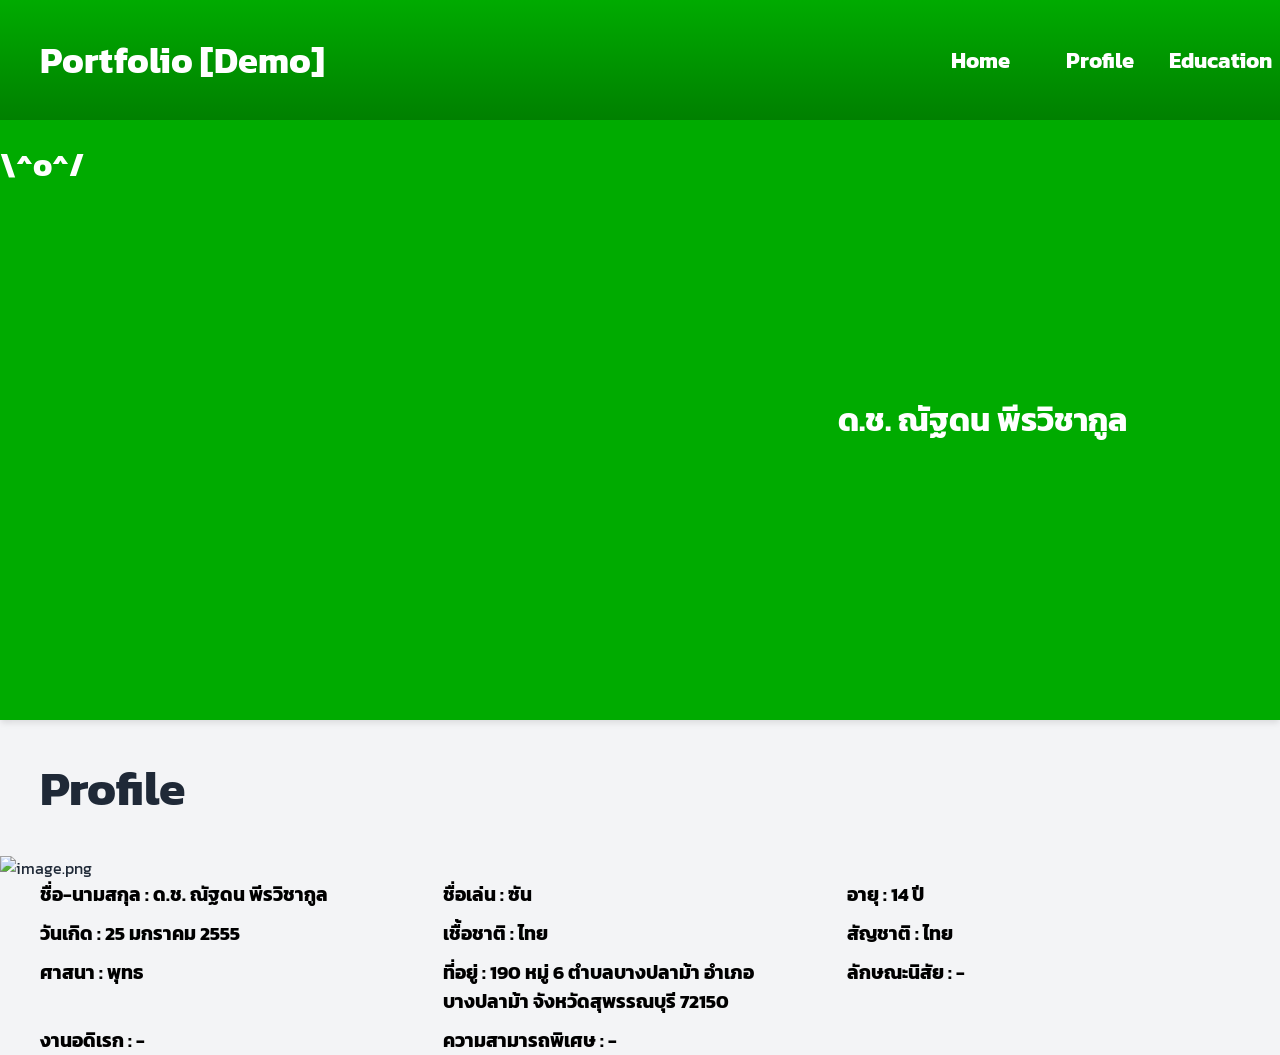
==== index.html @ dd4e65f4 "Add files via upload" ====
<!DOCTYPE html>
<html lang="th">
<head>
    <meta charset="UTF-8">
    <meta name="viewport" content="width=device-width, initial-scale=1.0">
    <title>Portfolio [Demo]</title>
    <link href="https://fonts.googleapis.com/css2?family=Kanit:wght@300;400;600&display=swap" rel="stylesheet">

    <link rel="stylesheet" href="style.css">
</head>
<body>
    
    <header>
        <nav>
            <div class="logo">
                <h1>Portfolio [Demo]</h1>
            </div>
            <ul class="menu">
                <li><a class="home" href="#home">Home</a></li>
                <li><a class="about" href="#Profile">Profile</a></li>
                <li><a class="contact" href="#Education">Education</a></li>
            </ul>
        </nav>

        <div class="header-content">
            <div class="gradient"></div>
            <div class="profile-pic" style="background-image: url('image/Nattadon.png');"></div>
            <h1>\^o^/</h1>
            <div class="Name">
                <h1>ด.ช. ณัฐดน พีรวิชากูล</h1>
            </div>
        </div>
    </header>

    <div class="container">
        <div class="Profile">
            <h1>Profile</h1>
        </div>

        <img src="image/image.png" alt="image.png">

        <div class="Profile-content">
            <div class="Profile-Name">
                <a>ชื่อ-นามสกุล : ด.ช. ณัฐดน พีรวิชากูล</a>
            </div>
            <div class="Profile-Nickname">
                <a>ชื่อเล่น : ซัน</a>
            </div>
            <div class="Profile-Age">
                <a>อายุ : 14 ปี</a>
            </div>
            <div class="Profile-Birthday">
                <a>วันเกิด : 25 มกราคม 2555</a>
            </div>
            <div class="Profile-Race">
                <a>เชื้อชาติ : ไทย</a>
            </div>
            <div class="Profile-Nationality">
                <a>สัญชาติ : ไทย</a>
            </div>
            <div class="Profile-Religion">
                <a>ศาสนา : พุทธ</a>
            </div>
            <div class="Profile-Address">
                <a>ที่อยู่ : 190 หมู่ 6 ตำบลบางปลาม้า อำเภอบางปลาม้า จังหวัดสุพรรณบุรี 72150</a>
            </div>
            <div class="Profile-Personality">
                <a>ลักษณะนิสัย : -</a>
            </div>
            <div class="Profile-Hobby">
                <a>งานอดิเรก : -</a>
            </div>
            <div class="Profile-charisma">
                <a>ความสามารถพิเศษ : -</a>
            </div>
        </div>
    </div>
</body>
</html>
---- style.css ----
:root {
    --primary-color: #00AB00;
    --secondary-color: #f3f4f6;
    --text-color: #1f2937;
    --card-bg: #ffffff;
    --folder-color: #fbbf24;
}

body {
    font-family: 'Kanit', sans-serif;
    margin: 0;
    padding: 0;
    background-color: var(--secondary-color);
    color: var(--text-color);
}

nav {
    background: linear-gradient(to bottom, var(--primary-color), #008000);
    color: white;
    display: flex;
    justify-content: space-between;
    align-items: center;
}

.menu {
    display: flex;
    line-height: 4rem;
}

.menu li {
    list-style: none;
    width: 120px;
    text-align: center;
}

.menu li:hover {
    background: #006000;
    width: 120px;
    height: 8.5rem;
    line-height: 8.8rem;
    margin-top: -1.5rem;
    margin-bottom: -1.5rem;
    transition: background 0.3s ease;
}

.menu a {
    font-size: 1.4rem;
    line-height: 5.5rem;
}

a {
    color: white;
    text-decoration: none;
    font-weight: bold;
}

.logo {
    font-size: 1.5rem;
    margin-left: 40px;
}

.header-content {
    background-color: var(--primary-color);
    color: white;
    width: 100%;
    height: 600px;
    text-align: center;
    grid-auto-flow: column;
    box-shadow: 0 4px 6px -1px rgba(0, 0, 0, 0.1);
    display: flex;
    flex-direction: row;
    justify-content: space-between;
}

.Name {
    display: flex;
    flex-direction: column;
    justify-content: center;
    align-items: center;
    margin-left: 600px;
    width: 100%;
}

.gradient {
    float: left;
    width: 300px;
    height: 600px;
    background-image: linear-gradient(to left, var(--primary-color), transparent);
    position: absolute;
    margin-left: 300px;
    z-index: 1;
}

.profile-pic {
    float: left;
    width: 600px;
    height: 600px;
    position: absolute;
    background-size: cover;
}

.Profile {
    font-size: 1.5rem;
    margin-left: 40px;
}

.Profile-content {
    font-size: 1.2rem;
    margin-left: 40px;
    margin-right: 40px;
    display: grid;
    grid-template-columns: repeat(3, 1fr);
    gap: 10px;
}

.Profile-Name a {
    color: black;
}

.Profile-Nickname a {
    color: black;
}

.Profile-Age a {
    color: black;
}

.Profile-Birthday a {
    color: black;
}

.Profile-Race a {
    color: black;
}

.Profile-Nationality a {
    color: black;
}

.Profile-Religion a {
    color: black;
}

.Profile-Address a {
    color: black;
}

.Profile-Personality a {
    color: black;
}

.Profile-Hobby a {
    color: black;
}

.Profile-charisma a {
    color: black;
}

@media screen and (max-width: 1000px) {
    .profile-pic {
        width: 100%;
        height: 80vw;
    }

    .gradient {
        width: 100%;
        height: 40vw;
        background-image: linear-gradient(to top, var(--primary-color), transparent);
        margin-left: 0px;
        margin-top: 40vw;
    }

    .header-content {
        height: 108vw;
        flex-direction: column;
    }

    .Name {
        margin-left: 0px;
        margin-bottom: 10%;
    }
}

@media screen and (max-width: 860px) {
    .header-content {
        height: 120vw;
        flex-direction: column;
    }

    .Name {
        margin-left: 0px;
        margin-bottom: 14%;
    }
}
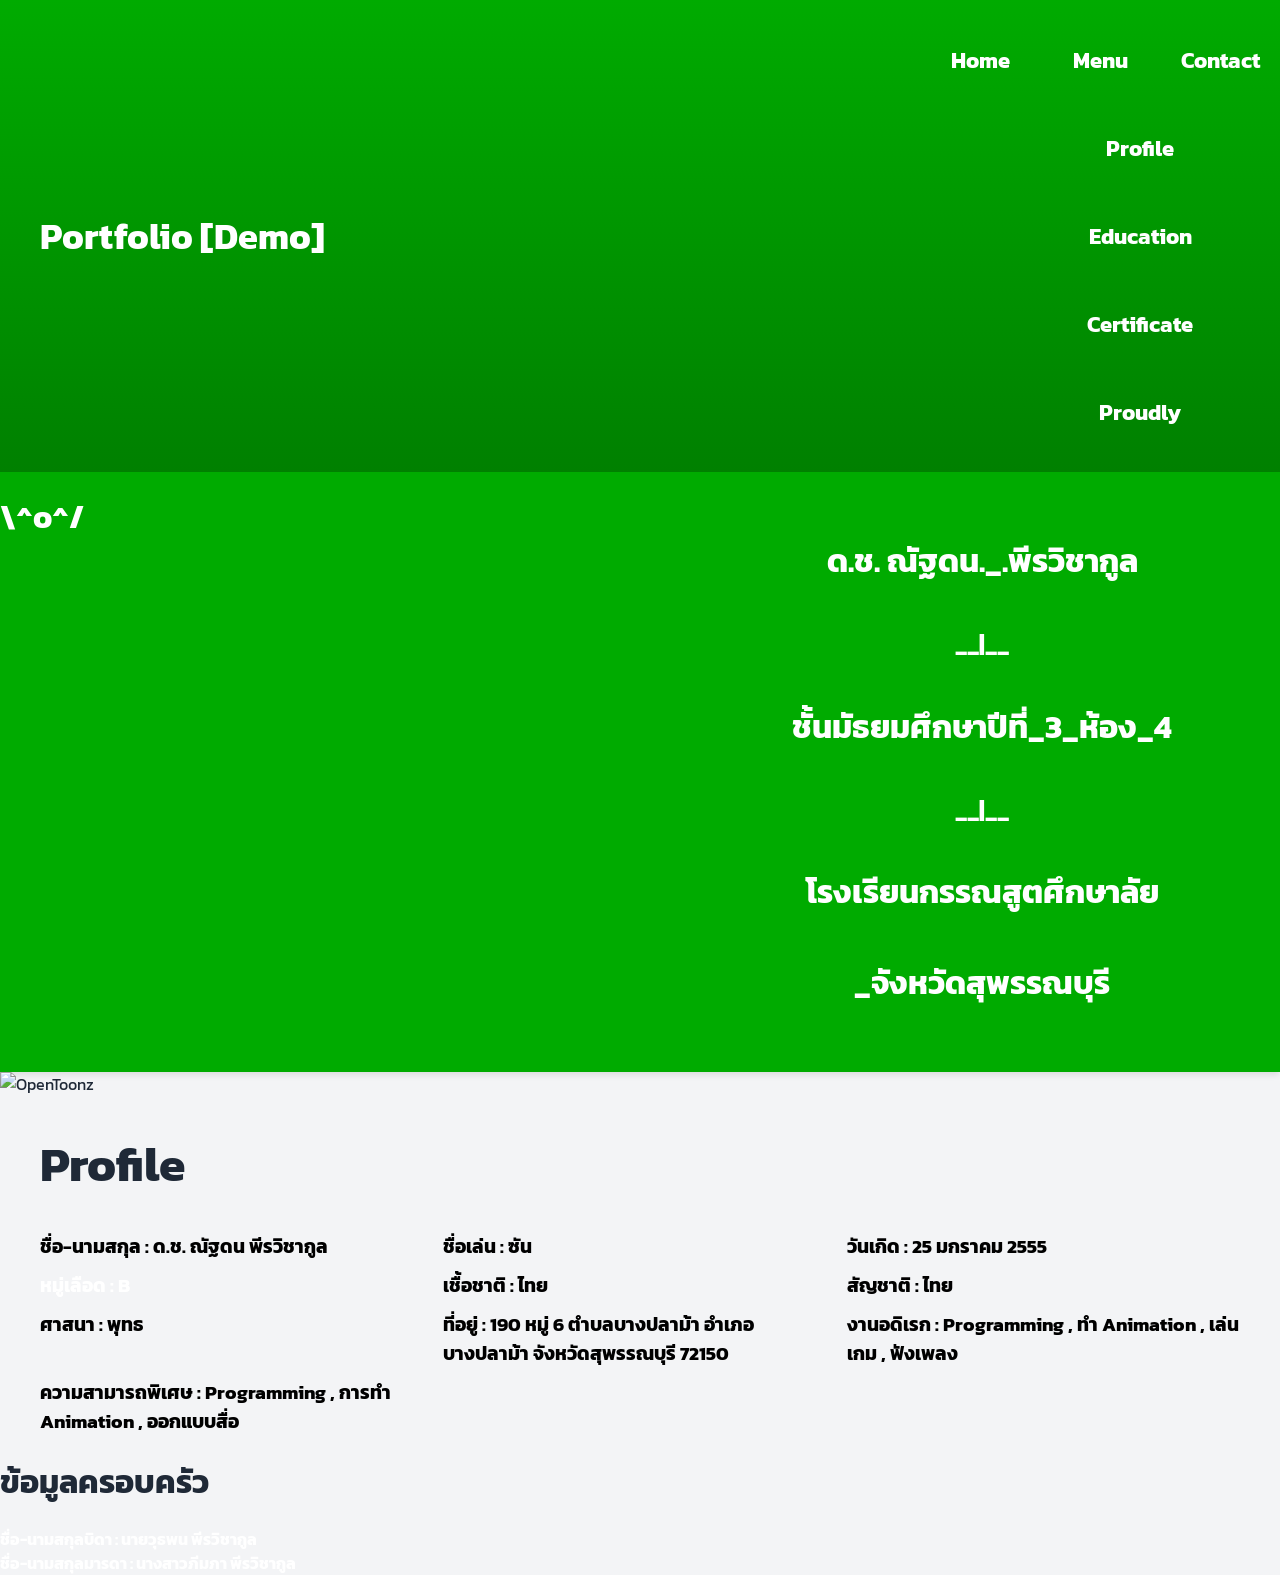
==== commit fe2634f1: "Refactor index.html structure and content" ====
--- a/index.html
+++ b/index.html
@@ -17,63 +17,97 @@
             </div>
             <ul class="menu">
                 <li><a class="home" href="#home">Home</a></li>
-                <li><a class="about" href="#Profile">Profile</a></li>
-                <li><a class="contact" href="#Education">Education</a></li>
+                <li>
+                    <span class="Menu">
+                        <a class="Menu" href="#" id="menuToggle">Menu</a>
+
+                        <div class="dropdown-menu">
+                            <ul>
+                                <li><a href="#profile">Profile</a></li>
+                                <li><a href="#education">Education</a></li>
+                                <li><a href="#certificate">Certificate</a></li>
+                                <li><a href="#proudly">Proudly</a></li>
+                            </ul>
+                        </div>
+                        
+                    </span>
+                </li>
+                <li><a class="contact" href="#">Contact</a></li>
             </ul>
         </nav>
 
         <div class="header-content">
             <div class="gradient"></div>
-            <div class="profile-pic" style="background-image: url('image/Nattadon.png');"></div>
+            <div class="profile-pic" style="background-image: url('image/Profile_image.png');"></div>
             <h1>\^o^/</h1>
             <div class="Name">
-                <h1>ด.ช. ณัฐดน พีรวิชากูล</h1>
+                <h1>ด.ช. ณัฐดน<a>._.</a>พีรวิชากูล</h1>
+                <h2><a>__</a>|<a>__</a></h2>
+                <h1>ชั้นมัธยมศึกษาปีที่<a>_</a>3<a>_</a>ห้อง<a>_</a>4</h1>
+                <h2><a>__</a>|<a>__</a></h2>
+                <h1>โรงเรียนกรรณสูตศึกษาลัย</h1>
+                <h1><a>_</a>จังหวัดสุพรรณบุรี</h1>
             </div>
         </div>
     </header>
+
+    <img src="image/5C6CFD43-F62D-46F9-9AF8-181CE639B953.png" alt="OpenToonz" class="OpenToonz">
 
     <div class="container">
         <div class="Profile">
             <h1>Profile</h1>
         </div>
 
-        <img src="image/image.png" alt="image.png">
+        <div class="Profile-content-and-image">
 
-        <div class="Profile-content">
-            <div class="Profile-Name">
-                <a>ชื่อ-นามสกุล : ด.ช. ณัฐดน พีรวิชากูล</a>
+            <div class="Profile-image" style="background-image: url('image/2-153.jpg');"></div>
+
+            <div class="Profile-content">
+                <div class="Profile-Name">
+                    <a>ชื่อ-นามสกุล : <d>ด.ช. ณัฐดน พีรวิชากูล</d></a>
+                </div>
+                <div class="Profile-Nickname">
+                    <a>ชื่อเล่น : <d>ซัน</d></a>
+                </div>
+                <div class="Profile-Birthday">
+                    <a>วันเกิด : <d>25 มกราคม 2555</d></a>
+                </div>
+                <div class="Profile-Blood">
+                    <a>หมู่เลือด : <d>B</d></a>
+                </div>
+                <div class="Profile-Race">
+                    <a>เชื้อชาติ : <d>ไทย</d></a>
+                </div>
+                <div class="Profile-Nationality">
+                    <a>สัญชาติ : <d>ไทย</d></a>
+                </div>
+                <div class="Profile-Religion">
+                    <a>ศาสนา : <d>พุทธ</d></a>
+                </div>
+                <div class="Profile-Address">
+                    <a>ที่อยู่ : <d>190 หมู่ 6 ตำบลบางปลาม้า อำเภอบางปลาม้า จังหวัดสุพรรณบุรี 72150</d></a>
+                </div>
+                <div class="Profile-Hobby">
+                    <a>งานอดิเรก : <d>Programming , ทำ Animation , เล่นเกม , ฟังเพลง</d></a>
+                </div>
+                <div class="Profile-charisma">
+                    <a>ความสามารถพิเศษ : <d>Programming , การทำ Animation , ออกแบบสื่อ</d></a>
+                </div>
             </div>
-            <div class="Profile-Nickname">
-                <a>ชื่อเล่น : ซัน</a>
+            
+        </div>
+
+        <div class="Profile-family">
+            <h1>ข้อมูลครอบครัว</h1>
+            <div class="Profile-Father">
+                <a>ชื่อ-นามสกุลบิดา : <d>นายวุธพน พีรวิชากูล</d></a>
             </div>
-            <div class="Profile-Age">
-                <a>อายุ : 14 ปี</a>
-            </div>
-            <div class="Profile-Birthday">
-                <a>วันเกิด : 25 มกราคม 2555</a>
-            </div>
-            <div class="Profile-Race">
-                <a>เชื้อชาติ : ไทย</a>
-            </div>
-            <div class="Profile-Nationality">
-                <a>สัญชาติ : ไทย</a>
-            </div>
-            <div class="Profile-Religion">
-                <a>ศาสนา : พุทธ</a>
-            </div>
-            <div class="Profile-Address">
-                <a>ที่อยู่ : 190 หมู่ 6 ตำบลบางปลาม้า อำเภอบางปลาม้า จังหวัดสุพรรณบุรี 72150</a>
-            </div>
-            <div class="Profile-Personality">
-                <a>ลักษณะนิสัย : -</a>
-            </div>
-            <div class="Profile-Hobby">
-                <a>งานอดิเรก : -</a>
-            </div>
-            <div class="Profile-charisma">
-                <a>ความสามารถพิเศษ : -</a>
+            <div class="Profile-Mother">
+                <a>ชื่อ-นามสกุลมารดา : <d>นางสาวภีมภา พีรวิชากูล</d></a>
             </div>
         </div>
+        
     </div>
+    <script src="script.js"></script>
 </body>
-</html>+</html>
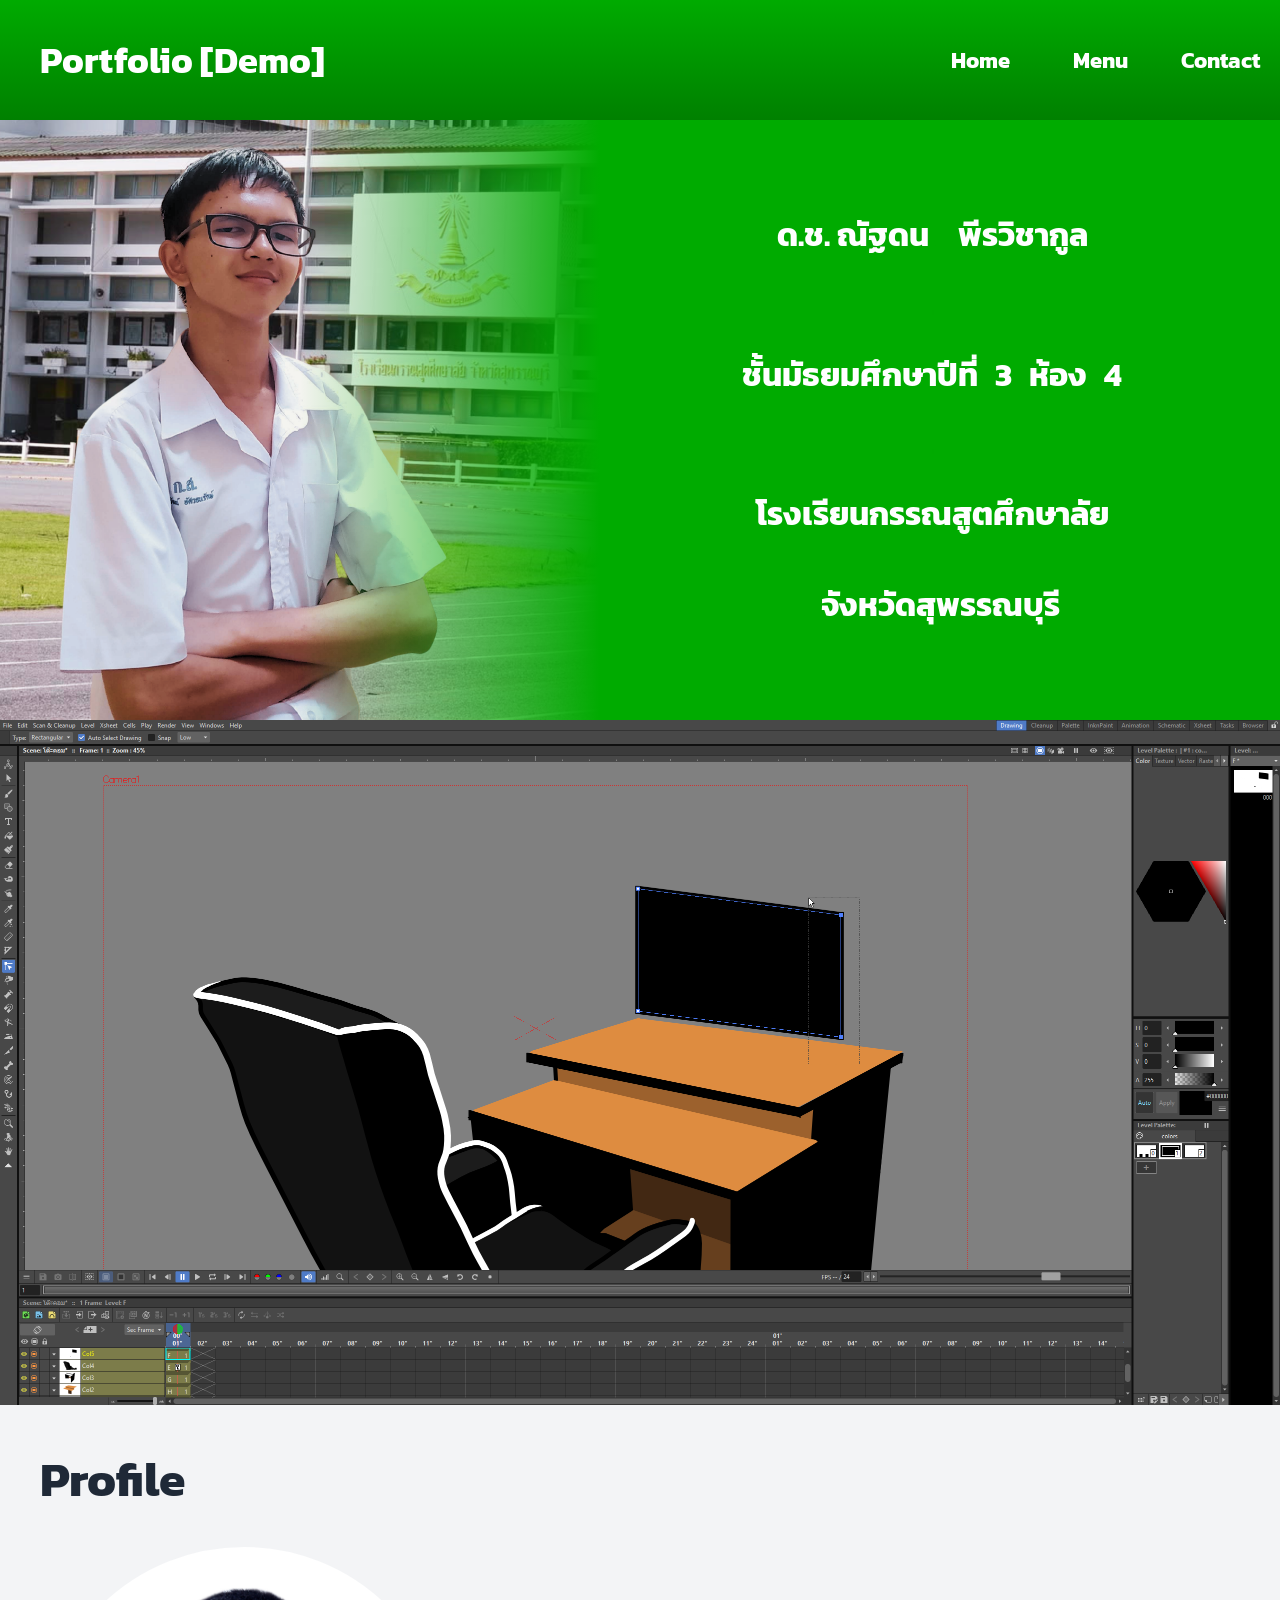
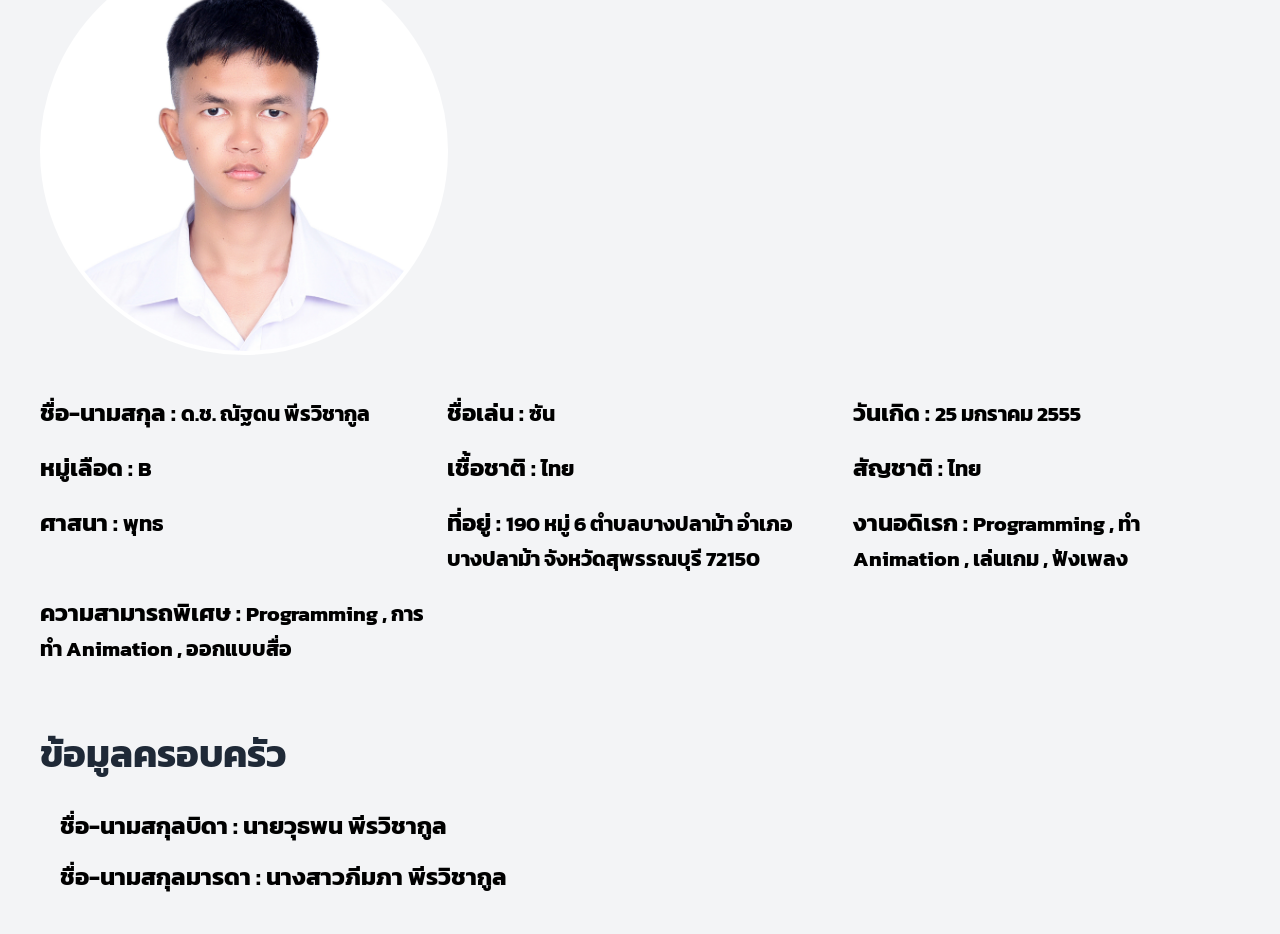
==== commit ab8e8f70: "Fix HTML formatting and ensure proper structure" ====
--- a/index.html
+++ b/index.html
@@ -54,7 +54,7 @@
     <img src="image/5C6CFD43-F62D-46F9-9AF8-181CE639B953.png" alt="OpenToonz" class="OpenToonz">
 
     <div class="container">
-        <div class="Profile">
+        <div class="Profile" id="profile">
             <h1>Profile</h1>
         </div>
 
--- a/style.css
+++ b/style.css
@@ -32,6 +32,30 @@
     list-style: none;
     width: 120px;
     text-align: center;
+    position: relative;
+}
+
+.dropdown-menu ul li {
+    width: 100%;
+    height: auto !important;     /* ยกเลิกความสูงจากเมนูหลัก */
+    line-height: normal !important; /* ยกเลิก line-height สูงๆ */
+    margin: 0 !important;
+}
+
+.dropdown-menu ul li a:hover {
+    background: #004600;
+    width: 100%;
+}
+
+.dropdown-menu ul li a {
+    display: block;
+    padding: 12px 20px;
+    color: #ffffff;
+    font-size: 1rem;
+    font-weight: 400;
+    text-decoration: none;
+    text-align: center;
+    transition: background 0.2s ease;
 }
 
 .menu li:hover {
@@ -47,6 +71,39 @@
 .menu a {
     font-size: 1.4rem;
     line-height: 5.5rem;
+}
+
+.dropdown-menu {
+    background: #006000;
+    min-width: 160px;
+    position: absolute;
+    top: 100%;                 /* วางต่อใต้ปุ่ม Menu ทันที */
+    left: 50%;
+    transform: translateX(-50%); /* จัดวางกึ่งกลางปุ่ม Menu */
+    opacity: 0;
+    visibility: hidden;
+    z-index: 100;
+    border-radius: 8px;        /* มุมโค้งมน */
+    box-shadow: 0 10px 20px rgba(0, 0, 0, 0.25); /* เงาลอยนุ่มๆ */
+    overflow: hidden;
+    transition: all 0.25s ease-in-out; /* แอนิเมชันการแสดงผล */
+    margin-top: 12px;           /* ระยะก่อนเด้งลงมา */
+}
+
+.dropdown-menu.show {
+    opacity: 1 !important;
+    visibility: visible !important;
+    margin-top: 0px;            /* ขยับลงมาตำแหน่งจริงแบบนุ่มนวล */
+}
+
+.dropdown-menu ul {
+    list-style: none;
+    padding: 0;
+    margin: 0;
+}
+
+.dropdown-menu li {
+    width: 100%;
 }
 
 a {
@@ -75,11 +132,25 @@
 
 .Name {
     display: flex;
-    flex-direction: column;
+    flex-direction: row;
     justify-content: center;
     align-items: center;
-    margin-left: 600px;
+    margin-left: 500px;
     width: 100%;
+}
+
+.Name a {
+    color: var(--primary-color);
+    text-decoration: none;
+    font-weight: bold;
+}
+
+.Name h2 {
+    font-size: 2.5rem;
+}
+
+.Name h2 a {
+    font-size: 1.6rem;
 }
 
 .gradient {
@@ -105,60 +176,175 @@
     margin-left: 40px;
 }
 
+.Profile-image {
+    width: 400px;
+    height: 400px;
+    background-color: #ddd;
+    border-radius: 50%;
+    margin: 0 auto 1rem;
+    border: 4px solid white;
+    background-size: cover;
+    margin-left: 40px;
+}
+
+.OpenToonz {
+    width: 100%;
+    height: auto;
+}
+
 .Profile-content {
+    font-size: 1.5rem;
+    margin-left: 40px;
+    margin-right: 40px;
+    margin-top: 40px;
+    display: grid;
+    grid-template-columns: repeat(3, 1fr);
+    gap: 20px;
+}
+
+.Profile-Name a {
+    color: black;
+}
+
+.Profile-Name a d {
+    font-size: 1.3rem;
+}
+
+.Profile-Nickname a {
+    color: black;
+}
+
+.Profile-Nickname a d {
+    font-size: 1.3rem;
+}
+
+.Profile-Birthday a {
+    color: black;
+}
+
+.Profile-Birthday a d {
+    font-size: 1.3rem;
+}
+
+.Profile-Blood a {
+    color: black;
+}
+
+.Profile-Blood a d {
+    font-size: 1.3rem;
+}
+
+.Profile-Race a {
+    color: black;
+}
+
+.Profile-Race a d {
+    font-size: 1.3rem;
+}
+
+.Profile-Nationality a {
+    color: black;
+}
+
+.Profile-Nationality a d {
+    font-size: 1.3rem;
+}
+
+.Profile-Religion a {
+    color: black;
+}
+
+.Profile-Religion a d {
+    font-size: 1.3rem;
+}
+
+.Profile-Address a {
+    color: black;
+}
+
+.Profile-Address a d {
+    font-size: 1.3rem;
+}
+
+.Profile-Hobby a {
+    color: black;
+}
+
+.Profile-Hobby a d {
+    font-size: 1.3rem;
+}
+
+.Profile-charisma a {
+    color: black;
+}
+
+.Profile-charisma a d {
+    font-size: 1.3rem;
+}
+
+.Profile-family {
     font-size: 1.2rem;
     margin-left: 40px;
     margin-right: 40px;
-    display: grid;
-    grid-template-columns: repeat(3, 1fr);
-    gap: 10px;
-}
-
-.Profile-Name a {
-    color: black;
-}
-
-.Profile-Nickname a {
-    color: black;
-}
-
-.Profile-Age a {
-    color: black;
-}
-
-.Profile-Birthday a {
-    color: black;
-}
-
-.Profile-Race a {
-    color: black;
-}
-
-.Profile-Nationality a {
-    color: black;
-}
-
-.Profile-Religion a {
-    color: black;
-}
-
-.Profile-Address a {
-    color: black;
-}
-
-.Profile-Personality a {
-    color: black;
-}
-
-.Profile-Hobby a {
-    color: black;
-}
-
-.Profile-charisma a {
-    color: black;
-}
-
-@media screen and (max-width: 1000px) {
+    margin-top: 60px;
+    margin-bottom: 40px;
+    grid-template-columns: repeat(2, 1fr);
+    gap: 20px;
+}
+
+.Profile-Father {
+    margin-left: 20px;
+    margin-top: 16px;
+}
+
+.Profile-Father a {
+    font-size: 1.5rem;
+    color: black;
+}
+
+.Profile-Mother {
+    margin-left: 20px;
+    margin-top: 16px;
+}
+
+.Profile-Mother a {
+    font-size: 1.5rem;
+    color: black;
+}
+
+@media screen and (max-width: 2049px) {
+    .Name {
+        flex-direction: column;
+    }
+
+    .Name h2 {
+        font-size: 0.4rem;
+        color: var(--primary-color);
+    }
+}
+
+@media screen and (max-width: 1069px) {
+    .Profile-content {
+        display: flex;
+        flex-direction: column;
+        gap: 40px;
+    }
+
+    .Profile-content-and-image {
+        display: flex;
+    }
+
+    .Profile-image {
+        width: 300px;
+        height: 300px;
+    }
+
+    .Profile-family {
+        margin-left: 348px;
+    }
+}
+
+@media screen and (max-width: 1007px) {
     .profile-pic {
         width: 100%;
         height: 80vw;
@@ -173,7 +359,7 @@
     }
 
     .header-content {
-        height: 108vw;
+        height: 142vw;
         flex-direction: column;
     }
 
@@ -181,16 +367,319 @@
         margin-left: 0px;
         margin-bottom: 10%;
     }
+
+    .Name h2 {
+        font-size: 0.25rem;
+    }
+
+    .Profile-image {
+        width: 250px;
+        height: 250px;
+    }
+
+    .Profile-family {
+        margin-left: 280px;
+    }
+}
+
+@media screen and (max-width: 915px) {
+    .Profile-image {
+        width: 200px;
+        height: 200px;
+    }
+
+    .Profile-family {
+        margin-left: 240px;
+    }
 }
 
 @media screen and (max-width: 860px) {
-    .header-content {
-        height: 120vw;
-        flex-direction: column;
-    }
-
-    .Name {
-        margin-left: 0px;
-        margin-bottom: 14%;
-    }
-}+    .logo {
+        font-size: 1rem;
+        margin-left: 40px;
+    }
+
+    .menu a {
+    font-size: 1.2rem;
+    line-height: 5.5rem;
+}
+
+    .header-content {
+        height: 144vw;
+        flex-direction: column;
+    }
+
+    .Name {
+        margin-left: 0px;
+        margin-bottom: 10%;
+    }
+
+    .Profile-image {
+        width: 200px;
+        height: 200px;
+    }
+
+    .Profile-family {
+        margin-left: 220px;
+    }
+}
+
+@media screen and (max-width: 777px) {
+    .header-content {
+        height: 146vw;
+        flex-direction: column;
+    }
+
+    .Name {
+        margin-left: 0px;
+        margin-bottom: 6%;
+    }
+
+    .Profile-image {
+        width: 250px;
+        height: 200px;
+    }
+}
+
+@media screen and (max-width: 708px) {
+    .header-content {
+        height: 150vw;
+        flex-direction: column;
+    }
+
+    .Name {
+        margin-left: 0px;
+        margin-bottom: 4%;
+    }
+
+    .Profile-image {
+        width: 300px;
+        height: 200px;
+    }
+}
+
+@media screen and (max-width: 701px) {
+    .menu a {
+    font-size: 0.8rem;
+    line-height: 5.5rem;
+    }
+
+    .logo {
+        font-size: 0.8rem;
+        margin-left: 40px;
+    }
+
+    .menu li {
+        width: 100px;
+    }
+
+    .menu li:hover {
+        width: 100px;
+    }
+}
+
+@media screen and (max-width: 651px) {
+    .menu li {
+        width: 80px;
+    }
+
+    .menu li:hover {
+        width: 80px;
+    }
+
+    .Profile-image {
+        width: 350px;
+        height: 200px;
+    }
+}
+
+@media screen and (max-width: 637px) {
+    .header-content {
+        height: 160vw;
+        flex-direction: column;
+    }
+
+    .Name {
+        margin-left: 0px;
+        margin-bottom: 4%;
+    }
+
+    .Profile-image {
+        width: 400px;
+        height: 200px;
+    }
+}
+
+@media screen and (max-width: 569px) {
+    .header-content {
+        height: 180vw;
+        flex-direction: column;
+    }
+
+    .Name {
+        margin-left: 0px;
+        margin-bottom: 10%;
+    }
+
+    .Profile-image {
+        width: 550px;
+        height: 200px;
+    }
+
+    .dropdown-menu ul li a:hover {
+        background: #004600;
+        width: 200%;
+    }
+}
+
+@media screen and (max-width: 535px) {
+    .Profile-content-and-image {
+        display: flex;
+        flex-direction: column;
+    }
+
+    .Profile-image {
+        width: 200px;
+        height: 200px;
+    }
+
+    .Profile-content {
+        font-size: 1.2rem;
+    }
+
+    .Profile-Name a d {
+        font-size: 1.05rem;
+    }
+
+    .Profile-Nickname a d {
+        font-size: 1.05rem;
+    }
+    .Profile-Birthday a d {
+        font-size: 1.05rem;
+    }
+
+    .Profile-Blood a d {
+        font-size: 1.05rem;
+    }
+
+    .Profile-Race a d {
+        font-size: 1.05rem;
+    }
+
+    .Profile-Nationality a d {
+        font-size: 1.05rem;
+    }
+
+    .Profile-Religion a d {
+        font-size: 1.05rem;
+    }
+
+    .Profile-Address a d {
+        font-size: 1.05rem;
+    }
+
+    .Profile-Hobby a d {
+        font-size: 1.05rem;
+    }
+
+    .Profile-charisma a d {
+        font-size: 1.05rem;
+    }
+
+    .Profile-family {
+        font-size: 1rem;
+        margin-left: 30px;
+    }
+
+    .Profile-Father {
+        margin-left: 10px;
+        margin-top: 16px;
+    }
+
+    .Profile-Father a {
+        font-size: 1rem;
+    }
+
+    .Profile-Mother {
+        margin-left: 10px;
+        margin-top: 16px;
+    }
+
+    .Profile-Mother a {
+        font-size: 1rem;
+    }
+}
+
+@media screen and (max-width: 479px) {
+    .Name {
+        margin-left: 0px;
+        margin-bottom: 4%;
+    }
+}
+
+@media screen and (max-width: 465px) {
+    .menu a {
+    font-size: 0.6rem;
+    line-height: 5.5rem;
+    }
+
+    .logo {
+        font-size: 0.6rem;
+        margin-left: 40px;
+    }
+
+    .menu li {
+        width: 60px;
+    }
+
+    .menu li:hover {
+        width: 60px;
+    }
+
+    .header-content {
+        height: 170vw;
+        flex-direction: column;
+    }
+
+    .Name {
+        font-size: 0.7rem;
+        margin-left: 0px;
+        margin-bottom: 4%;
+    }
+
+    .Profile {
+        font-size: 1rem;
+        margin-left: 20px;
+    }
+}
+
+@media screen and (max-width: 369px) {
+    .menu a {
+    font-size: 0.3rem;
+    line-height: 5.5rem;
+    }
+
+    .logo {
+        font-size: 0.4rem;
+        margin-left: 10px;
+    }
+
+    .menu li {
+        width: 30px;
+    }
+
+    .menu li:hover {
+        width: 30px;
+    }
+
+    .header-content {
+        height: 200vw;
+        flex-direction: column;
+    }
+
+    .Name {
+        font-size: 0.4rem;
+        margin-left: 0px;
+        margin-bottom: 4%;
+    }
+}
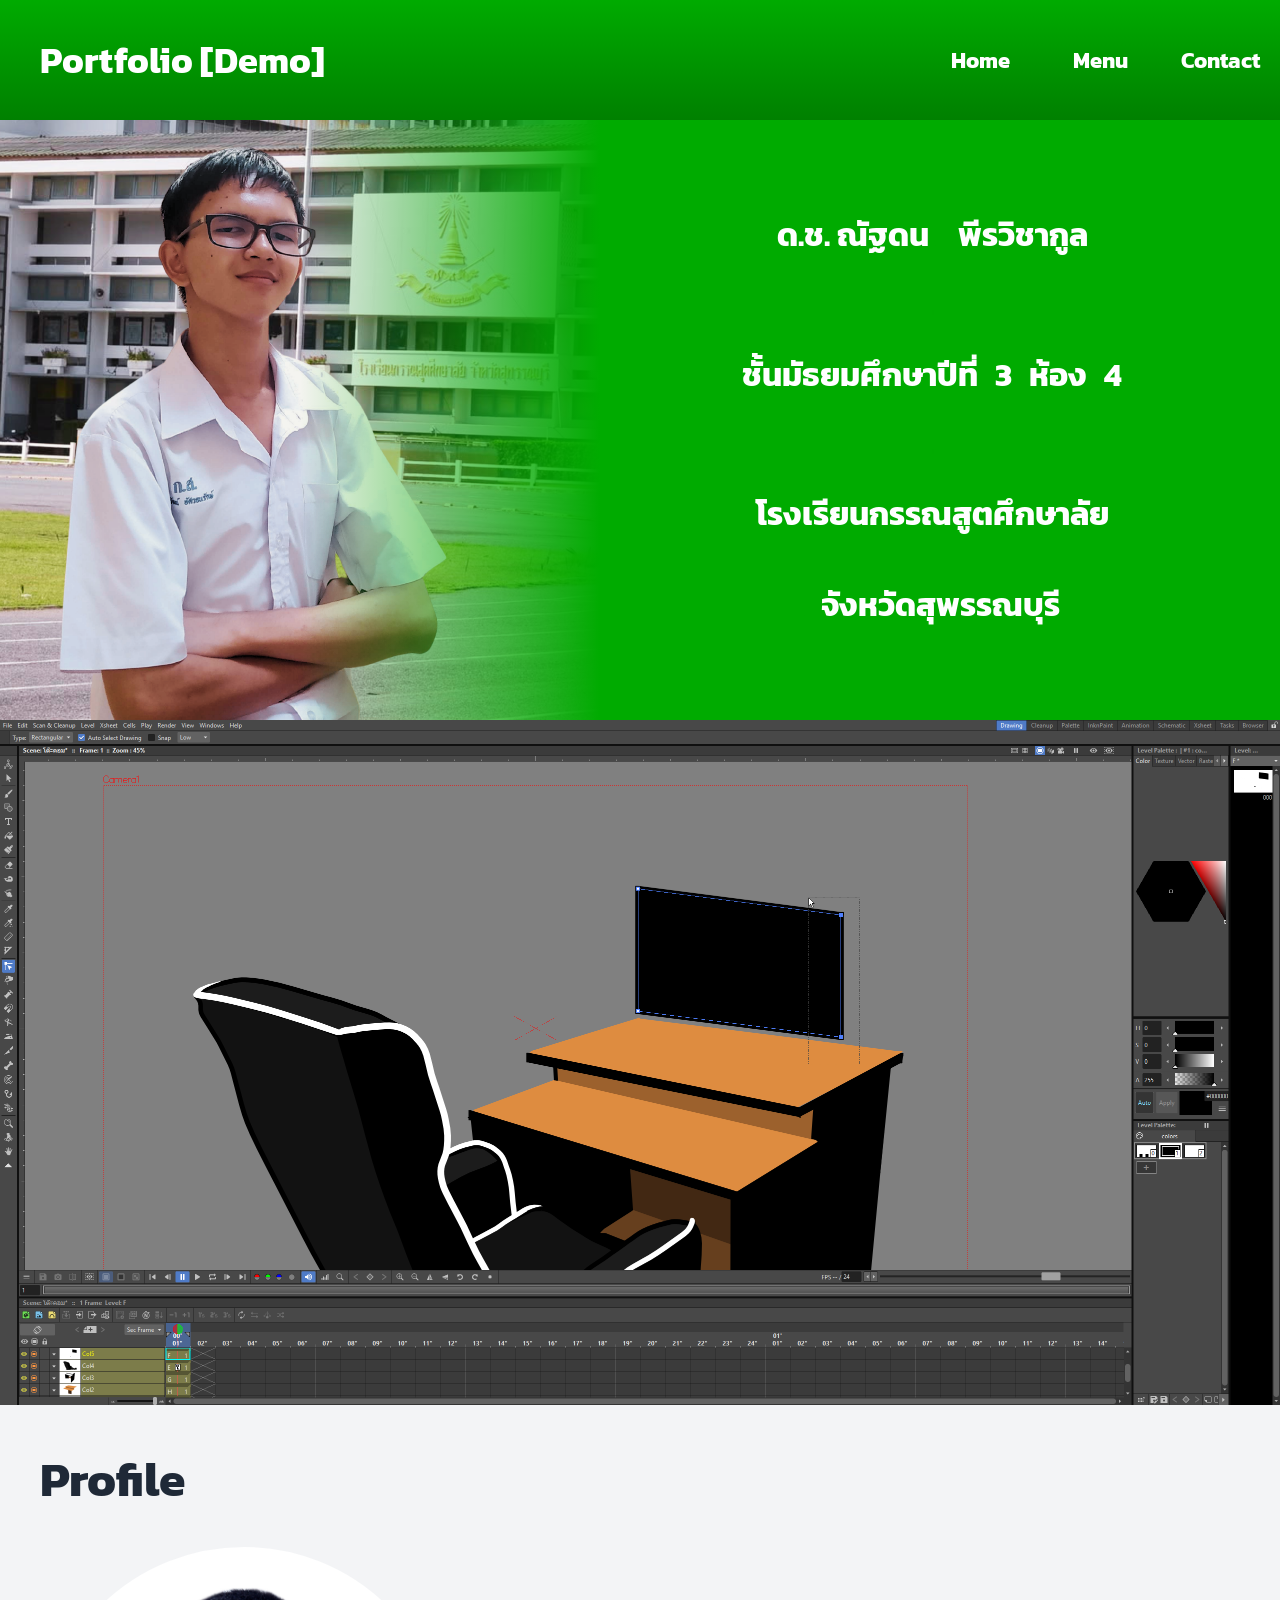
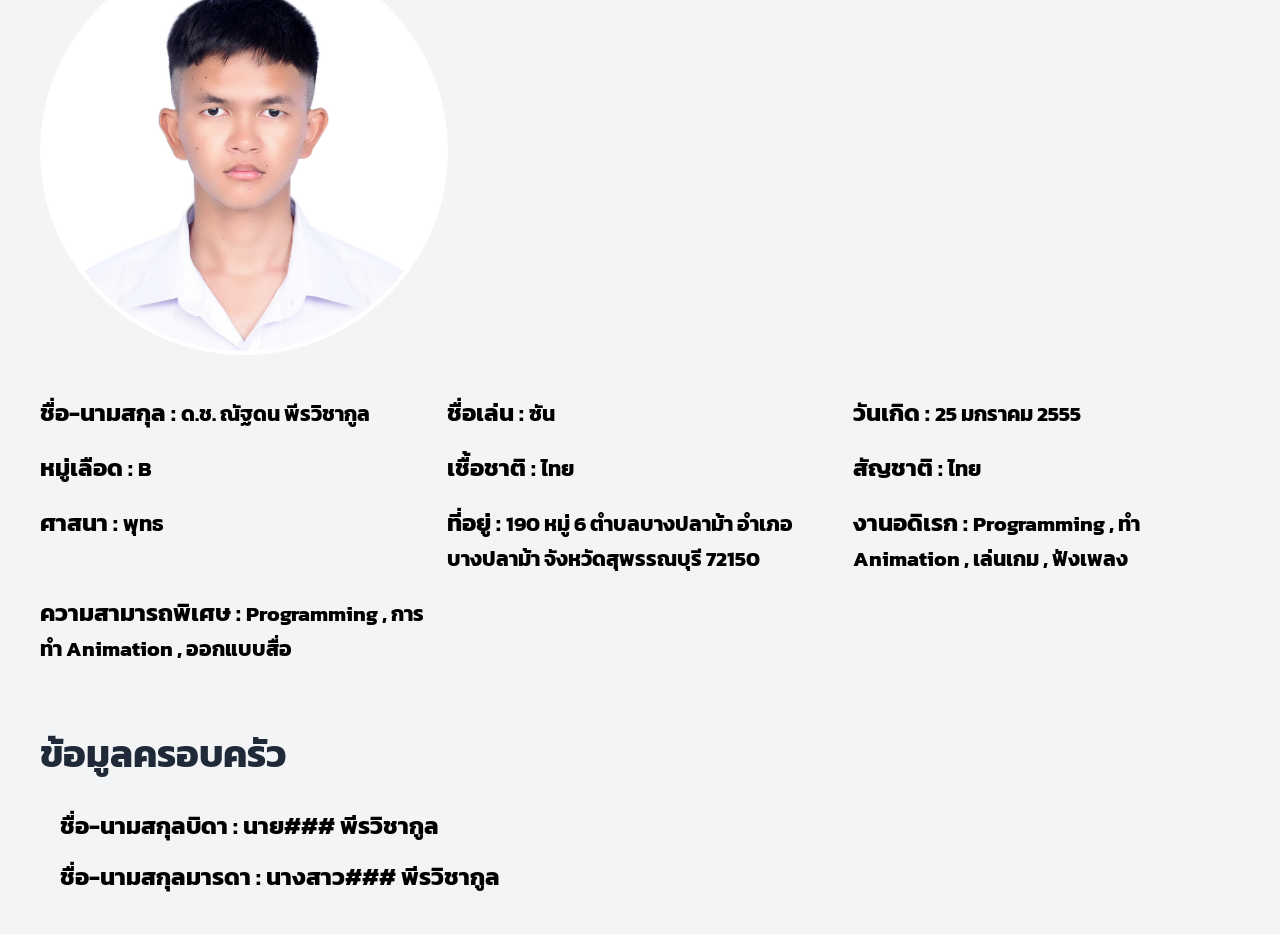
==== commit c3606573: "Modify personal details in index.html Updated personal information in the profile section." ====
--- a/index.html
+++ b/index.html
@@ -100,10 +100,10 @@
         <div class="Profile-family">
             <h1>ข้อมูลครอบครัว</h1>
             <div class="Profile-Father">
-                <a>ชื่อ-นามสกุลบิดา : <d>นายวุธพน พีรวิชากูล</d></a>
+                <a>ชื่อ-นามสกุลบิดา : <d>นาย### พีรวิชากูล</d></a>
             </div>
             <div class="Profile-Mother">
-                <a>ชื่อ-นามสกุลมารดา : <d>นางสาวภีมภา พีรวิชากูล</d></a>
+                <a>ชื่อ-นามสกุลมารดา : <d>นางสาว### พีรวิชากูล</d></a>
             </div>
         </div>
         
--- a/style.css
+++ b/style.css
@@ -1,3 +1,6 @@
+html {
+    scroll-behavior: smooth;
+}
 
 :root {
     --primary-color: #00AB00;
